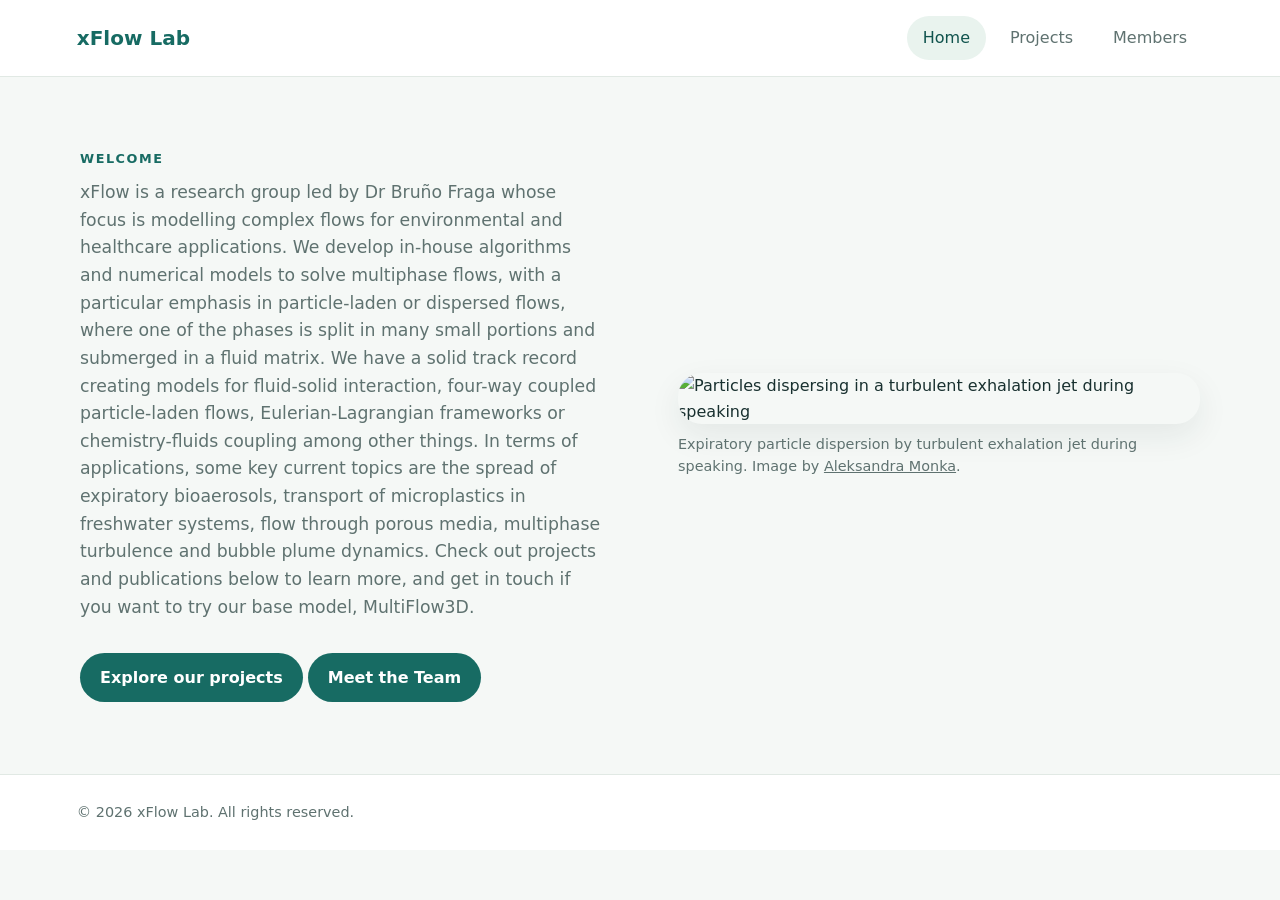
==== docs/index.html @ abf3a5a1 "Update index.html" ====
<!DOCTYPE html>
<html lang="en">
<head>
  <meta charset="UTF-8">
  <meta name="viewport" content="width=device-width, initial-scale=1.0">
  <meta name="description" content="Learn about our team, projects, and members.">
  <link rel="stylesheet" href="styles.css">
  <script src="app.js" defer></script>
</head>
<body>
  <header class="site-header">
    <a class="logo" href="#home" aria-label="Go to home page">xFlow Lab</a>

    <nav class="main-nav" aria-label="Main navigation">
      <button class="nav-button active" type="button" data-page="home">Home</button>
      <button class="nav-button" type="button" data-page="projects">Projects</button>
      <button class="nav-button" type="button" data-page="members">Members</button>
    </nav>
  </header>

  <main id="main-content">
    <!-- JavaScript displays the selected page here. -->
  </main>

<footer class="site-footer">
  <p>© <span id="year"></span> xFlow Lab. All rights reserved.</p>

  <nav class="footer-links" aria-label="Social links">
    <!-- Adds logos to the Footer -->
    <a href="https://github.com/b1fraga"
       target="_blank" rel="noopener noreferrer"
       aria-label="GitHub" title="GitHub">
      <img src="images/github-icon.svg" alt="">
    </a>

    <a href=""
       target="_blank" rel="noopener noreferrer"
       aria-label="YouTube" title="YouTube">
      <img src="images/youtube-icon.svg" alt="">
    </a>

    <a href="https://www.linkedin.com/in/bru%C3%B1o-fraga-a574795b/"
       target="_blank" rel="noopener noreferrer"
       aria-label="LinkedIn" title="LinkedIn">
      <img src="images/linkedin-icon.svg" alt="">
    </a>

    <a href="https://www.birmingham.ac.uk/staff/profiles/civil/fraga-bruno"
       target="_blank" rel="noopener noreferrer"
       aria-label="University of Birmingham" title="University of Birmingham">
      <img src="images/birmingham-icon.svg" alt="">
    </a>

    <a href="https://orcid.org/YOUR-ORCID-ID"
   target="_blank" rel="noopener noreferrer"
   aria-label="ORCID" title="ORCID">
  <img src="images/orcid-icon.svg" alt="">
</a>

  </nav>
</footer>

</body>
</html>
---- docs/styles.css ----
:root {
  --ink: #18302f;
  --muted: #5f7270;
  --primary: #176b63;
  --primary-dark: #10534d;
  --accent: #e9f3ee;
  --paper: #ffffff;
  --background: #f5f8f6;
  --border: #e1e9e4;
  --shadow: 0 12px 32px rgba(24, 48, 47, 0.08);
}

* {
  box-sizing: border-box;
}

body {
  margin: 0;
  color: var(--ink);
  background: var(--background);
  font-family: system-ui, -apple-system, BlinkMacSystemFont, "Segoe UI", sans-serif;
  line-height: 1.6;
}

button,
a {
  font: inherit;
}

a {
  color: inherit;
}

.site-header {
  min-height: 76px;
  padding: 16px clamp(20px, 6vw, 88px);
  display: flex;
  align-items: center;
  justify-content: space-between;
  gap: 24px;
  background: var(--paper);
  border-bottom: 1px solid var(--border);
}

.logo {
  color: var(--primary);
  font-size: 1.25rem;
  font-weight: 750;
  text-decoration: none;
}

.main-nav {
  display: flex;
  flex-wrap: wrap;
  gap: 8px;
}

.nav-button {
  padding: 9px 16px;
  color: var(--muted);
  background: transparent;
  border: 0;
  border-radius: 999px;
  cursor: pointer;
}

.nav-button:hover,
.nav-button.active {
  color: var(--primary-dark);
  background: var(--accent);
}

.nav-button:focus-visible,
.primary-button:focus-visible,
a:focus-visible {
  outline: 3px solid #f0b44d;
  outline-offset: 3px;
}

.page-section {
  width: min(1120px, calc(100% - 40px));
  margin: 0 auto;
  padding: 72px 0;
}

.hero {
  min-height: 570px;
  display: grid;
  grid-template-columns: 1fr 1fr;
  align-items: center;
  gap: clamp(32px, 6vw, 76px);
}

.hero-text {
  max-width: 570px;
}

.eyebrow {
  margin: 0 0 10px;
  color: var(--primary);
  font-size: 0.8rem;
  font-weight: 750;
  letter-spacing: 0.12em;
  text-transform: uppercase;
}

h1,
h2,
p {
  margin-top: 0;
}

h1 {
  margin-bottom: 18px;
  font-size: clamp(2.2rem, 5vw, 3.6rem);
  line-height: 1.12;
  letter-spacing: -0.04em;
}

.hero-text > p:not(.eyebrow),
.section-heading > p:last-child {
  color: var(--muted);
  font-size: 1.08rem;
}

.hero-image {
  width: 100%;
  height: 390px;
  object-fit: cover;
  border-radius: 24px;
  box-shadow: var(--shadow);
}

.primary-button {
  margin-top: 14px;
  padding: 12px 20px;
  color: white;
  background: var(--primary);
  border: 0;
  border-radius: 999px;
  cursor: pointer;
  font-weight: 650;
}

.primary-button:hover {
  background: var(--primary-dark);
}

.section-heading {
  max-width: 680px;
  margin-bottom: 34px;
}

.section-heading h1 {
  font-size: clamp(2rem, 4vw, 3rem);
}

.card-grid {
  display: grid;
  grid-template-columns: repeat(auto-fit, minmax(240px, 1fr));
  gap: 24px;
}

.card {
  overflow: hidden;
  background: var(--paper);
  border: 1px solid var(--border);
  border-radius: 18px;
  box-shadow: var(--shadow);
}

.card img {
  display: block;
  width: 100%;
  height: 220px;
  object-fit: cover;
  background: var(--accent);
}

.card-content {
  padding: 22px;
}

.card h2 {
  margin-bottom: 8px;
  font-size: 1.2rem;
}

.card p {
  margin-bottom: 0;
  color: var(--muted);
}

.site-footer {
  padding: 26px clamp(20px, 6vw, 88px);
  display: flex;
  align-items: center;
  justify-content: space-between;
  flex-wrap: wrap;
  gap: 18px;
  color: var(--muted);
  background: var(--paper);
  border-top: 1px solid var(--border);
  font-size: 0.9rem;
}

.site-footer p {
  margin: 0;
}

.footer-links {
  display: flex;
  flex-wrap: wrap;
  gap: 16px;
}

.footer-links a {
  text-decoration: none;
}

.footer-links a:hover {
  color: var(--primary);
  text-decoration: underline;
}

@media (max-width: 700px) {
  .site-header {
    align-items: flex-start;
    flex-direction: column;
  }

  .hero {
    min-height: auto;
    grid-template-columns: 1fr;
  }

  .hero-image {
    height: 280px;
  }

  .page-section {
    padding: 48px 0;
  }

  .site-footer {
    align-items: flex-start;
    flex-direction: column;
  }
}

.hero-figure {
  margin: 0;
}

.hero-figure figcaption {
  margin-top: 10px;
  color: var(--muted);
  font-size: 0.9rem;
  line-height: 1.5;
}
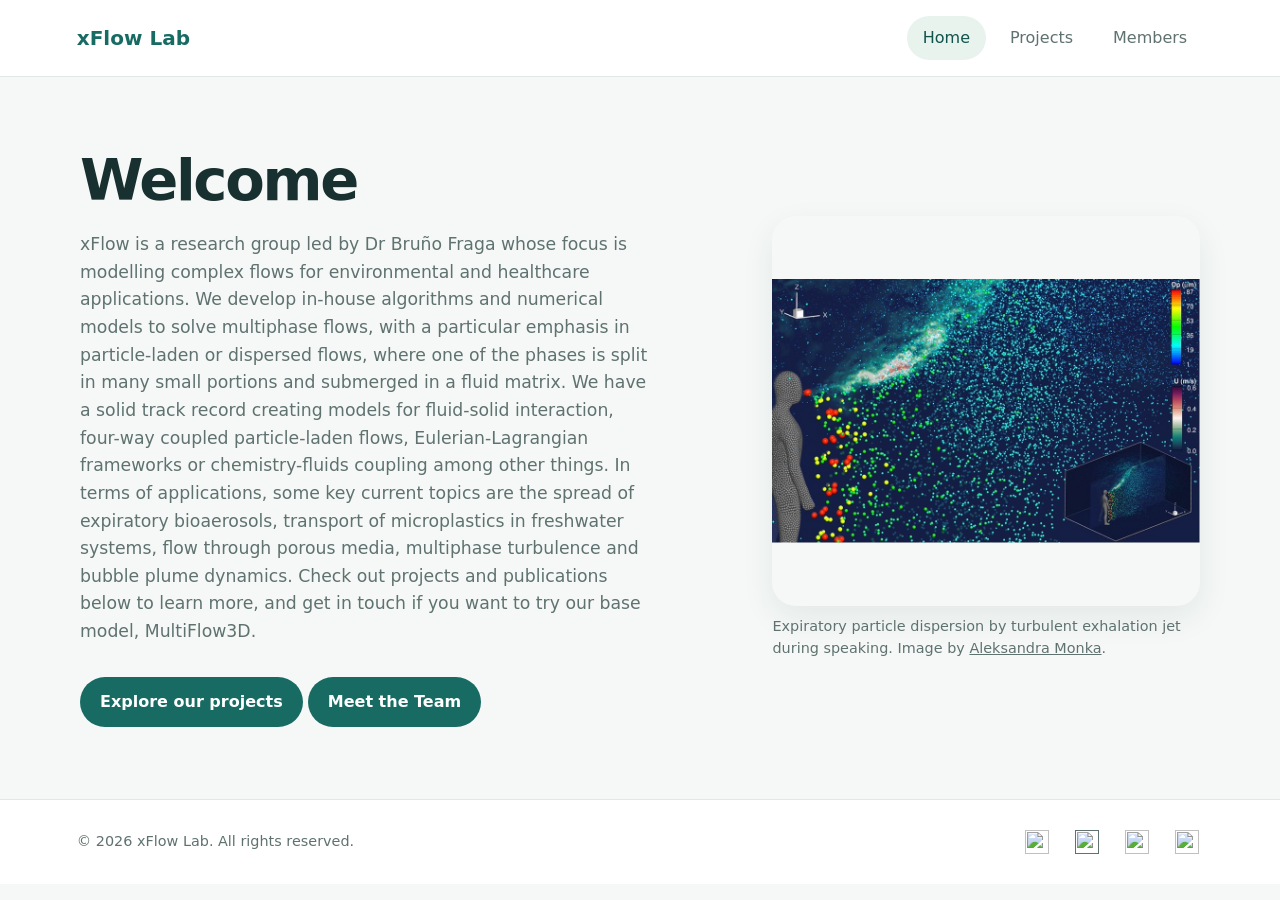
==== commit f237860e: "Update index.html" ====
--- a/docs/index.html
+++ b/docs/index.html
@@ -45,12 +45,6 @@
       <img src="images/linkedin-icon.svg" alt="">
     </a>
 
-    <a href="https://www.birmingham.ac.uk/staff/profiles/civil/fraga-bruno"
-       target="_blank" rel="noopener noreferrer"
-       aria-label="University of Birmingham" title="University of Birmingham">
-      <img src="images/birmingham-icon.svg" alt="">
-    </a>
-
     <a href="https://orcid.org/YOUR-ORCID-ID"
    target="_blank" rel="noopener noreferrer"
    aria-label="ORCID" title="ORCID">
--- a/docs/styles.css
+++ b/docs/styles.css
@@ -83,14 +83,6 @@
   padding: 72px 0;
 }
 
-.hero {
-  min-height: 570px;
-  display: grid;
-  grid-template-columns: 1fr 1fr;
-  align-items: center;
-  gap: clamp(32px, 6vw, 76px);
-}
-
 .hero-text {
   max-width: 570px;
 }
@@ -121,14 +113,6 @@
 .section-heading > p:last-child {
   color: var(--muted);
   font-size: 1.08rem;
-}
-
-.hero-image {
-  width: 100%;
-  height: 390px;
-  object-fit: cover;
-  border-radius: 24px;
-  box-shadow: var(--shadow);
 }
 
 .primary-button {
@@ -169,93 +153,331 @@
   box-shadow: var(--shadow);
 }
 
+/* Card portraits/images: show the whole image rather than cropping it */
 .card img {
+  width: 100%;
+  height: 220px;
+  object-fit: contain;
+  background: var(--accent);
+}
+
+.card-content {
+  padding: 22px;
+}
+
+.card h2 {
+  margin-bottom: 8px;
+  font-size: 1.2rem;
+}
+
+.card p {
+  margin-bottom: 0;
+  color: var(--muted);
+}
+
+.site-footer {
+  padding: 26px clamp(24px, 6vw, 88px);
+  display: flex;
+  align-items: center;
+  justify-content: space-between;
+  flex-wrap: wrap;
+  gap: 18px;
+  color: var(--muted);
+  background: var(--paper);
+  border-top: 1px solid var(--border);
+  font-size: 0.9rem;
+}
+
+.site-footer p {
+  margin: 0;
+}
+
+.footer-links {
+  display: flex;
+  align-items: center;
+  flex-wrap: wrap;
+  gap: 18px;
+}
+
+.footer-links a {
+  display: inline-flex;
+  align-items: center;
+  justify-content: center;
+  width: 32px;
+  height: 32px;
+  border-radius: 6px;
+}
+
+.footer-links a:hover {
+  background: var(--accent);
+}
+
+.footer-links img {
+  display: block;
+  width: 24px;
+  height: 24px;
+  object-fit: contain;
+}
+
+.footer-links a:focus-visible {
+  outline: 3px solid #f0b44d;
+  outline-offset: 3px;
+}
+
+
+@media (max-width: 700px) {
+
+  .page-section {
+    padding: 48px 0;
+  }
+
+  .site-footer {
+    align-items: flex-start;
+    flex-direction: column;
+  }
+}
+
+.hero-figure {
+  margin: 0;
+}
+
+.hero-figure figcaption {
+  margin-top: 10px;
+  color: var(--muted);
+  font-size: 0.9rem;
+  line-height: 1.5;
+}
+
+#projects-list {
+  display: flex;
+  flex-direction: column;
+  gap: 1.5rem;
+}
+
+.project-details {
+  flex: 1;
+}
+
+}
+
+/* Member group photos: fixed-height box, cropped neatly */
+
+.member-section-image figcaption {
+  margin-top: 0.75rem;
+  color: #555;
+  font-size: 0.95rem;
+  line-height: 1.5;
+}
+
+@media (max-width: 600px) {
+  .member-section-image {
+    margin: 1.5rem auto 2rem;
+    padding: 0;
+  }
+
+  .member-section-image {
+  text-align: center;
+  margin: 2rem auto;
+}
+
+.member-section-image figcaption {
+  margin-top: 0.5rem;
+}
+}
+
+.project-description {
+  flex: 1;
+}
+
+.home-hero {
+  display: flex;
+  align-items: center;
+  justify-content: space-between;
+  gap: 2rem;
+}
+
+.home-hero-content {
+  flex: 1;
+}
+
+.home-hero-image {
+  flex: 0 0 40%;
+  display: flex;
+  justify-content: flex-end;
+}
+
+.home-hero-image img {
+  display: block;
+  width: 100%;
+  max-width: 420px;
+  height: 320px;
+  object-fit: contain;
+  object-position: right center;
+}
+
+@media (max-width: 700px) {
+  .home-hero {
+    flex-direction: column;
+    align-items: stretch;
+  }
+
+  .home-hero-image {
+    flex-basis: auto;
+    justify-content: center;
+  }
+
+  .home-hero-image img {
+    height: auto;
+    max-height: 320px;
+    object-position: center;
+  }
+}
+
+.card-links {
+  display: flex;
+  flex-wrap: wrap;
+  gap: 0.75rem;
+  margin-top: 1rem;
+}
+
+.card-links a {
+  color: #145a8d;
+  text-decoration: underline;
+}
+
+/* Homepage: text on the left, complete image on the right */
+.hero {
+  display: grid;
+  grid-template-columns: minmax(0, 1.2fr) minmax(0, 0.8fr);
+  align-items: center;
+  gap: clamp(24px, 4vw, 56px);
+}
+
+.hero-text {
+  min-width: 0;
+}
+
+.hero-figure {
+  min-width: 0;
+  margin: 0;
+}
+
+.hero-image {
+  display: block;
+  width: 100%;
+  height: 390px;
+  object-fit: contain;
+  object-position: center;
+  border-radius: 24px;
+  box-shadow: var(--shadow);
+}
+
+.hero-figure figcaption {
+  margin-top: 10px;
+  color: var(--muted);
+  font-size: 0.9rem;
+  line-height: 1.5;
+}
+
+/* Projects: image on the left, complete image visible */
+#projects-list {
+  display: flex;
+  flex-direction: column;
+  gap: 24px;
+}
+
+.project-row {
+  display: flex;
+  align-items: center;
+  gap: 28px;
+  padding: 24px;
+  background: var(--paper);
+  border: 1px solid var(--border);
+  border-radius: 18px;
+  box-shadow: var(--shadow);
+}
+
+.project-image {
+  display: block;
+  flex: 0 0 360px;
+  width: 360px;
+  height: 260px;
+  object-fit: contain;
+  background: var(--accent);
+  border-radius: 12px;
+}
+
+.project-details {
+  flex: 1;
+  min-width: 0;
+}
+
+.project-details h3 {
+  margin-top: 0;
+}
+
+/* Member portraits: show the upper part of each face */
+#current-members-list .card img,
+#past-members-list .card img {
   display: block;
   width: 100%;
   height: 220px;
   object-fit: cover;
+  object-position: center 20%;
   background: var(--accent);
 }
 
-.card-content {
-  padding: 22px;
-}
-
-.card h2 {
-  margin-bottom: 8px;
-  font-size: 1.2rem;
-}
-
-.card p {
-  margin-bottom: 0;
-  color: var(--muted);
-}
-
-.site-footer {
-  padding: 26px clamp(20px, 6vw, 88px);
-  display: flex;
-  align-items: center;
-  justify-content: space-between;
-  flex-wrap: wrap;
-  gap: 18px;
-  color: var(--muted);
-  background: var(--paper);
-  border-top: 1px solid var(--border);
-  font-size: 0.9rem;
-}
-
-.site-footer p {
-  margin: 0;
-}
-
-.footer-links {
-  display: flex;
-  flex-wrap: wrap;
-  gap: 16px;
-}
-
-.footer-links a {
-  text-decoration: none;
-}
-
-.footer-links a:hover {
-  color: var(--primary);
-  text-decoration: underline;
+/* Member section group photos */
+.member-section-image {
+  margin: 2rem auto;
+  text-align: center;
+}
+
+.member-section-image img {
+  display: block;
+  width: min(100%, 700px);
+  max-height: 420px;
+  margin: 0 auto;
+  object-fit: contain;
+  border-radius: 16px;
+  box-shadow: 0 8px 24px rgb(0 0 0 / 12%);
+}
+
+.member-section-image figcaption {
+  margin-top: 0.75rem;
+  color: var(--muted);
+  font-size: 0.95rem;
+  line-height: 1.5;
 }
 
 @media (max-width: 700px) {
-  .site-header {
-    align-items: flex-start;
+  .hero {
+    grid-template-columns: 1fr;
+  }
+
+  .hero-image {
+    height: auto;
+    max-height: 360px;
+  }
+
+  .project-row {
     flex-direction: column;
-  }
-
-  .hero {
-    min-height: auto;
-    grid-template-columns: 1fr;
-  }
-
-  .hero-image {
-    height: 280px;
-  }
-
-  .page-section {
-    padding: 48px 0;
-  }
-
-  .site-footer {
-    align-items: flex-start;
-    flex-direction: column;
-  }
-}
-
-.hero-figure {
-  margin: 0;
-}
-
-.hero-figure figcaption {
-  margin-top: 10px;
-  color: var(--muted);
-  font-size: 0.9rem;
-  line-height: 1.5;
-}
-
+    align-items: stretch;
+  }
+
+  .project-image {
+    flex: none;
+    width: 100%;
+    height: 260px;
+  }
+
+  .member-section-image img {
+    max-height: 280px;
+  }
+}
+
+
+
+
+
+
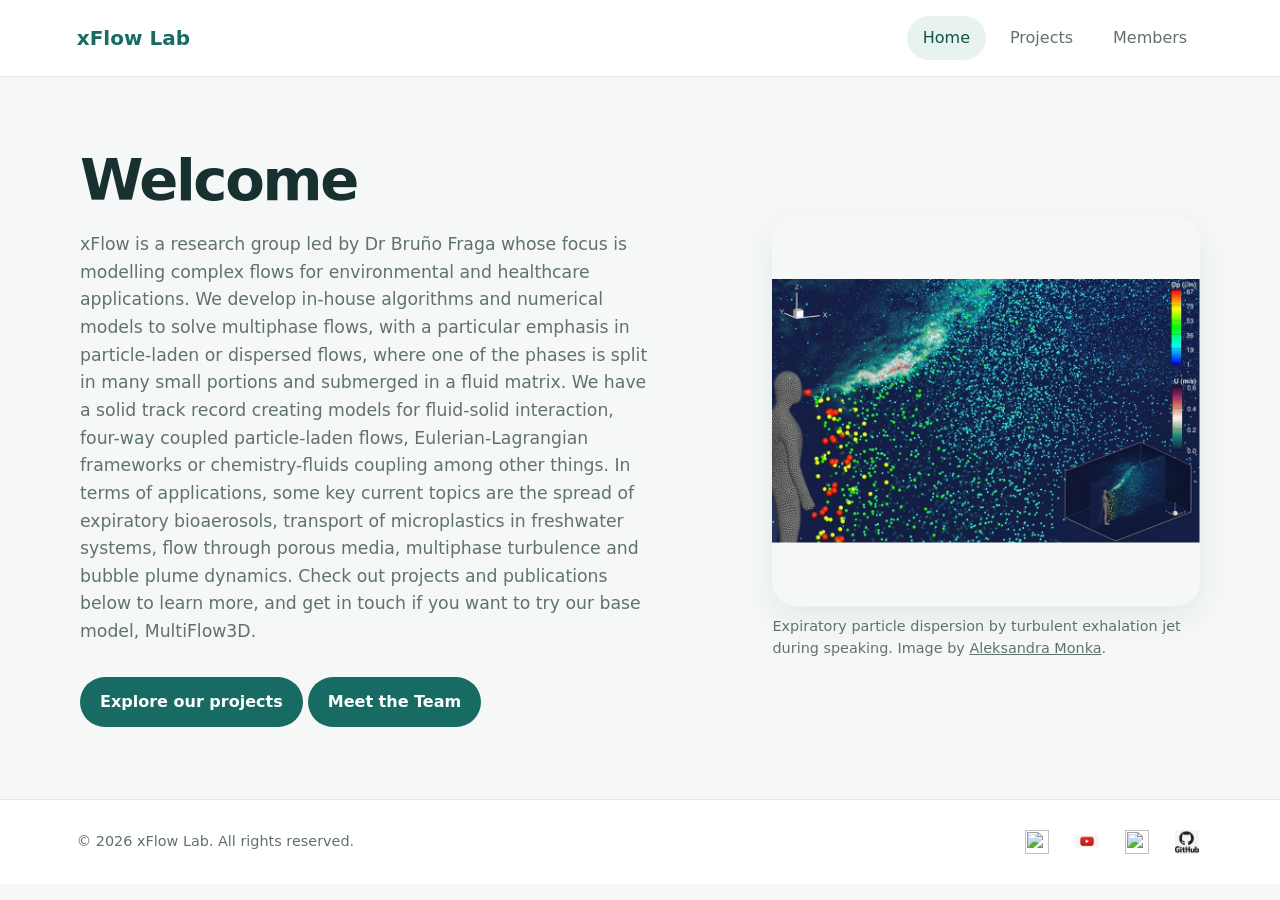
==== commit 8da742c7: "Update index.html" ====
--- a/docs/index.html
+++ b/docs/index.html
@@ -30,25 +30,25 @@
     <a href="https://github.com/b1fraga"
        target="_blank" rel="noopener noreferrer"
        aria-label="GitHub" title="GitHub">
-      <img src="images/github-icon.svg" alt="">
+      <img src="images/icon1.jpg" alt="">
     </a>
 
     <a href=""
        target="_blank" rel="noopener noreferrer"
        aria-label="YouTube" title="YouTube">
-      <img src="images/youtube-icon.svg" alt="">
+      <img src="images/logo4.jpg" alt="">
     </a>
 
     <a href="https://www.linkedin.com/in/bru%C3%B1o-fraga-a574795b/"
        target="_blank" rel="noopener noreferrer"
        aria-label="LinkedIn" title="LinkedIn">
-      <img src="images/linkedin-icon.svg" alt="">
+      <img src="images/logo3.jpg" alt="">
     </a>
 
     <a href="https://orcid.org/YOUR-ORCID-ID"
    target="_blank" rel="noopener noreferrer"
    aria-label="ORCID" title="ORCID">
-  <img src="images/orcid-icon.svg" alt="">
+  <img src="images/logo2.png" alt="">
 </a>
 
   </nav>
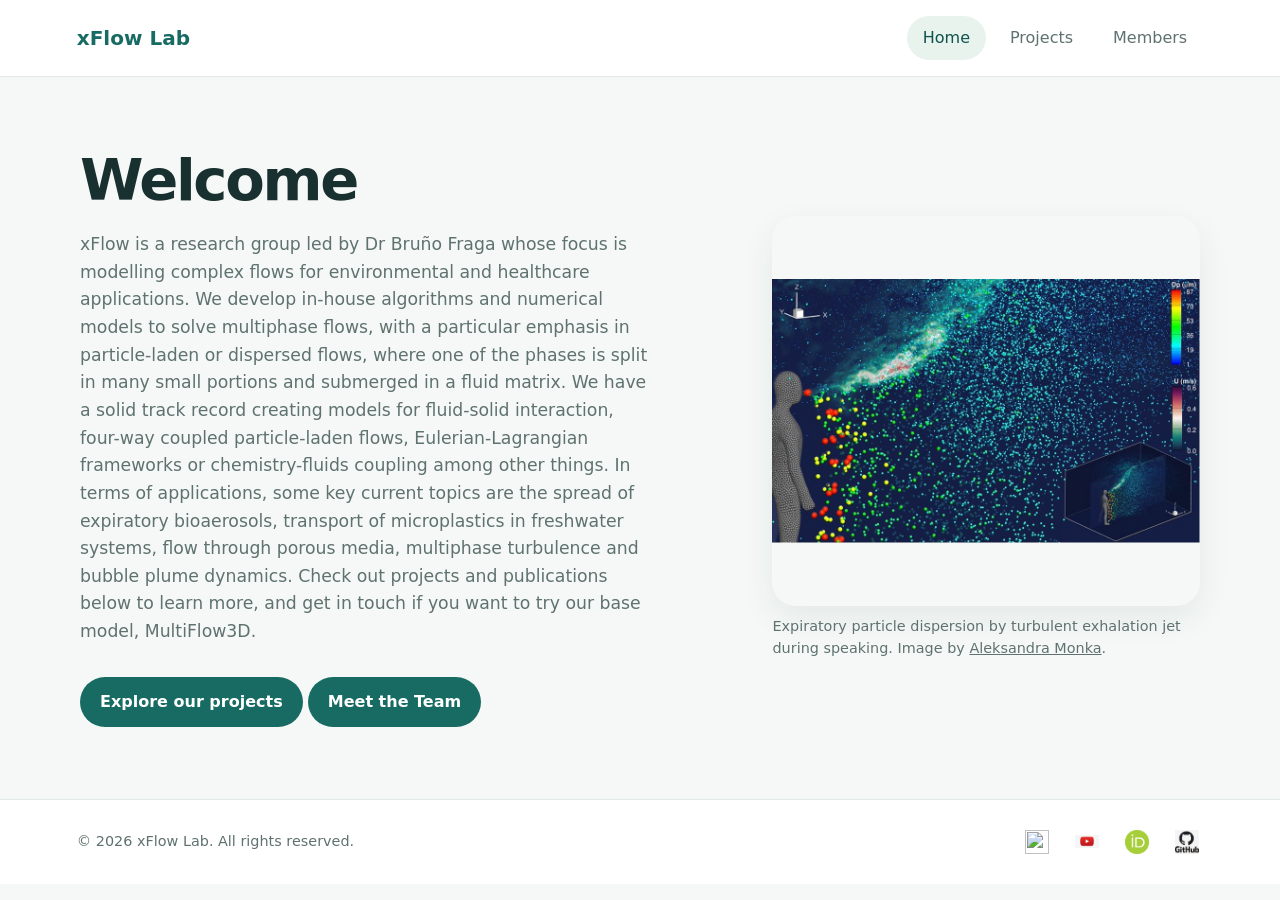
==== commit 7c762dc7: "Update index.html" ====
--- a/docs/index.html
+++ b/docs/index.html
@@ -30,7 +30,7 @@
     <a href="https://github.com/b1fraga"
        target="_blank" rel="noopener noreferrer"
        aria-label="GitHub" title="GitHub">
-      <img src="images/icon1.jpg" alt="">
+      <img src="images/logo3.jpg" alt="">
     </a>
 
     <a href=""
@@ -42,7 +42,7 @@
     <a href="https://www.linkedin.com/in/bru%C3%B1o-fraga-a574795b/"
        target="_blank" rel="noopener noreferrer"
        aria-label="LinkedIn" title="LinkedIn">
-      <img src="images/logo3.jpg" alt="">
+      <img src="images/icon1.png" alt="">
     </a>
 
     <a href="https://orcid.org/YOUR-ORCID-ID"
--- a/docs/styles.css
+++ b/docs/styles.css
@@ -275,9 +275,10 @@
     padding: 0;
   }
 
-  .member-section-image {
-  text-align: center;
-  margin: 2rem auto;
+.member-section-image {
+  display: block;
+  border-radius: 16px;
+  overflow: hidden;
 }
 
 .member-section-image figcaption {
@@ -388,8 +389,8 @@
 
 .project-row {
   display: flex;
-  align-items: center;
-  gap: 28px;
+  align-items: flex-start;
+  gap: 24px;
   padding: 24px;
   background: var(--paper);
   border: 1px solid var(--border);
@@ -399,7 +400,8 @@
 
 .project-image {
   display: block;
-  flex: 0 0 360px;
+  flex: 1;
+  min-width:0;
   width: 360px;
   height: 260px;
   object-fit: contain;
@@ -466,7 +468,7 @@
   }
 
   .project-image {
-    flex: none;
+    flex-basis: auto;
     width: 100%;
     height: 260px;
   }
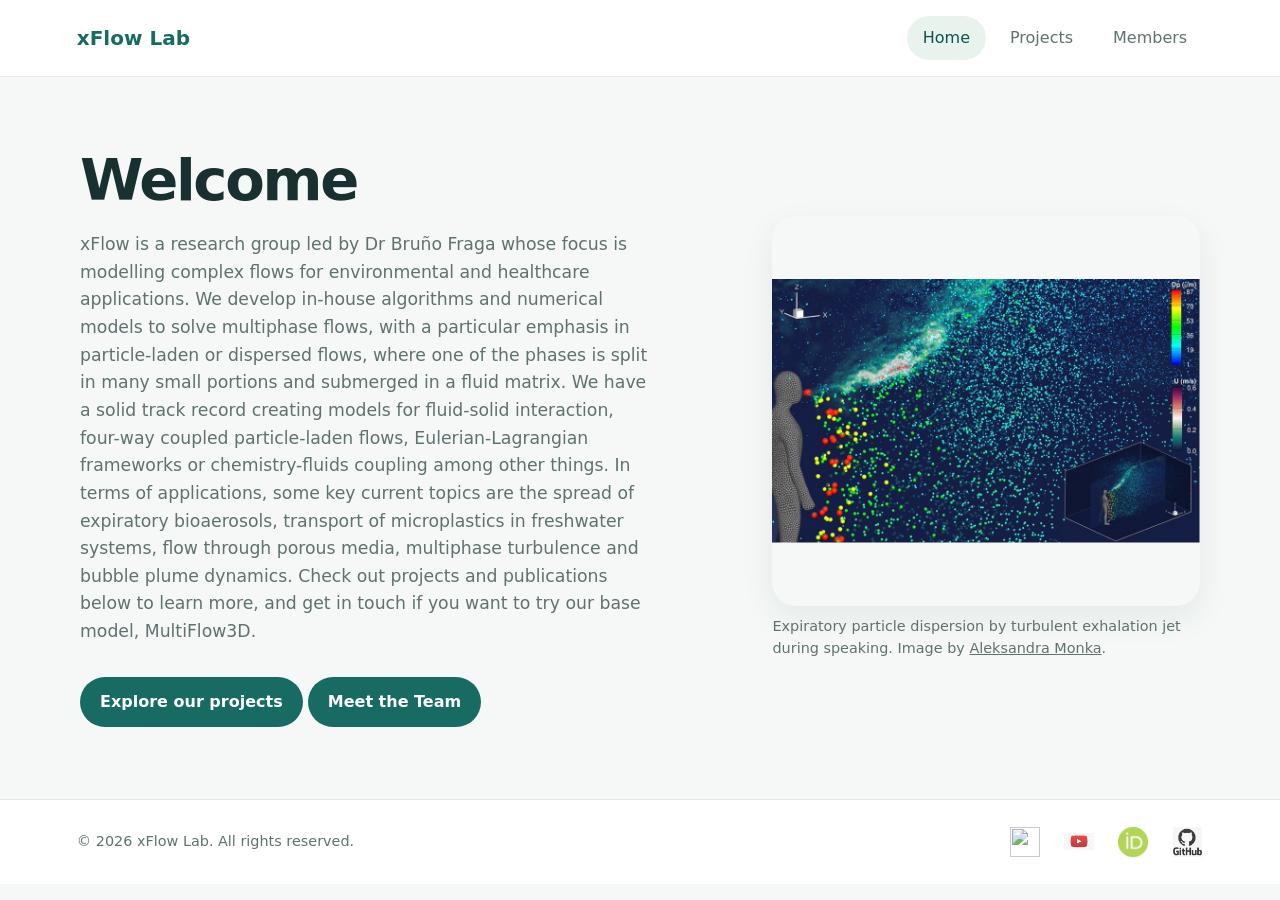
==== commit 8dc8a3ef: "Update index.html" ====
--- a/docs/index.html
+++ b/docs/index.html
@@ -27,21 +27,21 @@
 
   <nav class="footer-links" aria-label="Social links">
     <!-- Adds logos to the Footer -->
-    <a href="https://github.com/b1fraga"
+     <a href="https://www.linkedin.com/in/bru%C3%B1o-fraga-a574795b/"
+       target="_blank" rel="noopener noreferrer"
+       aria-label="LinkedIn" title="LinkedIn">
+      <img src="images/logo3.jpg" alt="">
+    </a>
+
+        <a href="https://github.com/b1fraga"
        target="_blank" rel="noopener noreferrer"
        aria-label="GitHub" title="GitHub">
-      <img src="images/logo3.jpg" alt="">
+      <img src="images/logo4.jpg" alt="">
     </a>
 
     <a href=""
        target="_blank" rel="noopener noreferrer"
        aria-label="YouTube" title="YouTube">
-      <img src="images/logo4.jpg" alt="">
-    </a>
-
-    <a href="https://www.linkedin.com/in/bru%C3%B1o-fraga-a574795b/"
-       target="_blank" rel="noopener noreferrer"
-       aria-label="LinkedIn" title="LinkedIn">
       <img src="images/icon1.png" alt="">
     </a>
 
--- a/docs/styles.css
+++ b/docs/styles.css
@@ -271,7 +271,6 @@
 
 @media (max-width: 600px) {
   .member-section-image {
-    margin: 1.5rem auto 2rem;
     padding: 0;
   }
 
@@ -389,6 +388,7 @@
 
 .project-row {
   display: flex;
+  flex-direction: row;
   align-items: flex-start;
   gap: 24px;
   padding: 24px;
@@ -478,8 +478,46 @@
   }
 }
 
-
-
-
-
-
+.footer-links {
+  display: flex;
+  align-items: center;
+  justify-content: center;
+  gap: 22px;
+}
+
+.footer-links a {
+  display: inline-flex;
+  align-items: center;
+  justify-content: center;
+  color: var(--accent-color, #245b78);
+  transition: color 0.2s ease, transform 0.2s ease;
+}
+
+.footer-links img,
+.footer-links svg {
+  width: 30px;
+  height: 30px;
+  display: block;
+  object-fit: contain;
+  opacity: 0.85;
+  transition: opacity 0.2s ease, transform 0.2s ease;
+}
+
+/* Theme-matched hover */
+.footer-links a:hover {
+  color: var(--accent-color, #245b78);
+  transform: translateY(-2px);
+}
+
+.footer-links a:hover img,
+.footer-links a:hover svg {
+  opacity: 1;
+  transform: scale(1.08);
+}
+
+
+
+
+
+
+
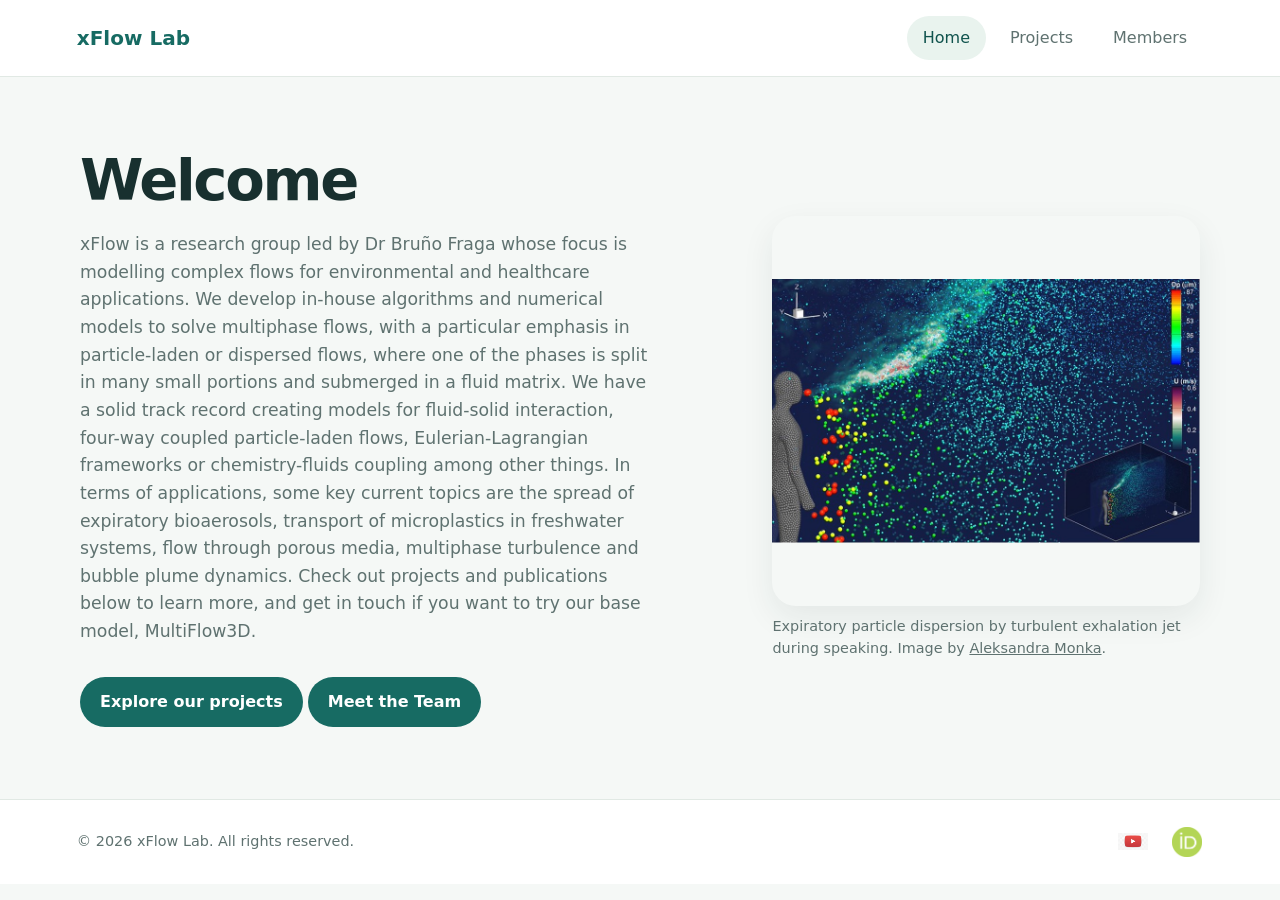
==== commit 9c833f6a: "Update index.html" ====
--- a/docs/index.html
+++ b/docs/index.html
@@ -27,12 +27,6 @@
 
   <nav class="footer-links" aria-label="Social links">
     <!-- Adds logos to the Footer -->
-     <a href="https://www.linkedin.com/in/bru%C3%B1o-fraga-a574795b/"
-       target="_blank" rel="noopener noreferrer"
-       aria-label="LinkedIn" title="LinkedIn">
-      <img src="images/logo3.jpg" alt="">
-    </a>
-
         <a href="https://github.com/b1fraga"
        target="_blank" rel="noopener noreferrer"
        aria-label="GitHub" title="GitHub">
@@ -45,12 +39,6 @@
       <img src="images/icon1.png" alt="">
     </a>
 
-    <a href="https://orcid.org/YOUR-ORCID-ID"
-   target="_blank" rel="noopener noreferrer"
-   aria-label="ORCID" title="ORCID">
-  <img src="images/logo2.png" alt="">
-</a>
-
   </nav>
 </footer>
 
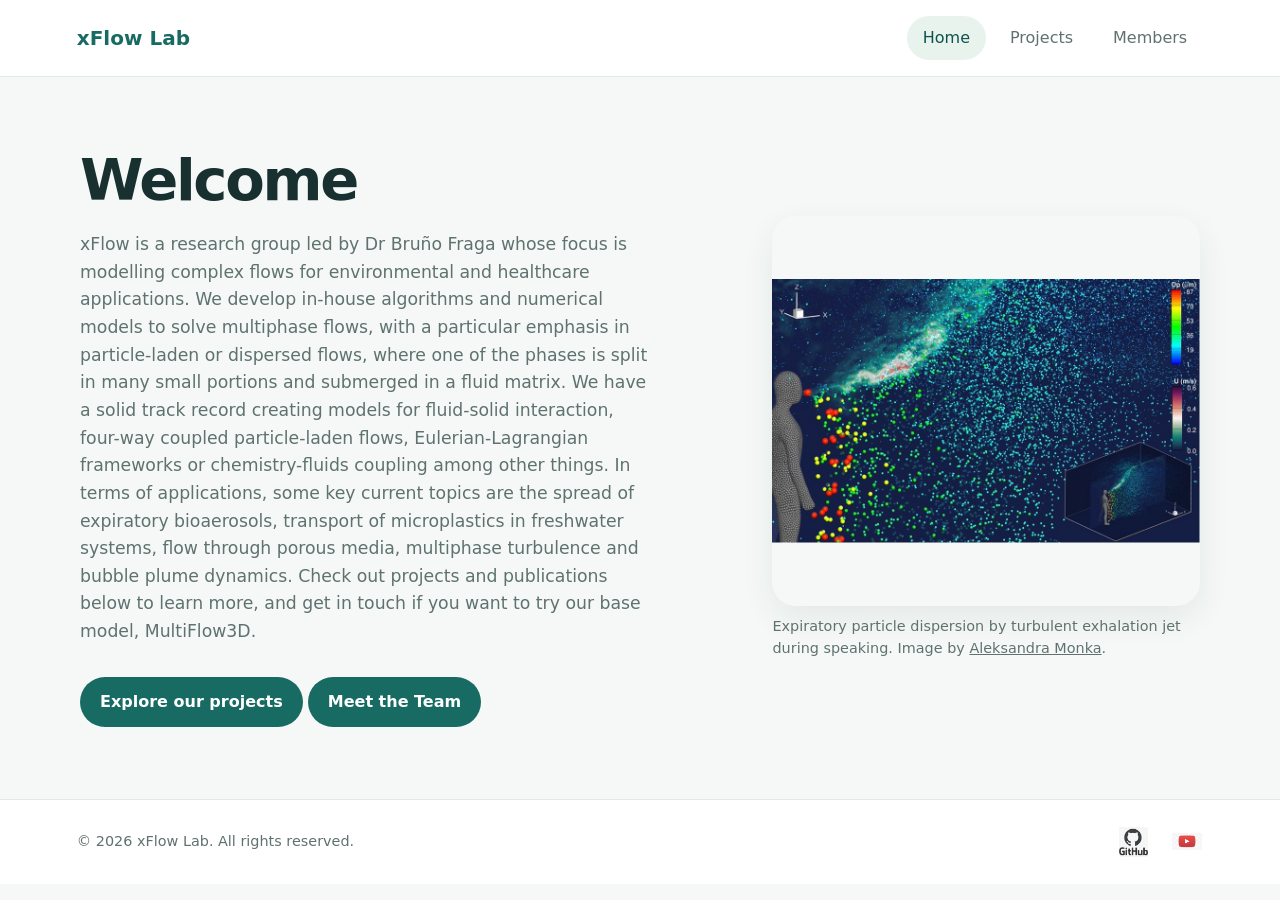
==== commit ee99378c: "Update index.html" ====
--- a/docs/index.html
+++ b/docs/index.html
@@ -30,13 +30,13 @@
         <a href="https://github.com/b1fraga"
        target="_blank" rel="noopener noreferrer"
        aria-label="GitHub" title="GitHub">
-      <img src="images/logo4.jpg" alt="">
+      <img src="images/logo2.png" alt="">
     </a>
 
     <a href=""
        target="_blank" rel="noopener noreferrer"
        aria-label="YouTube" title="YouTube">
-      <img src="images/icon1.png" alt="">
+      <img src="images/logo4.jpg" alt="">
     </a>
 
   </nav>
